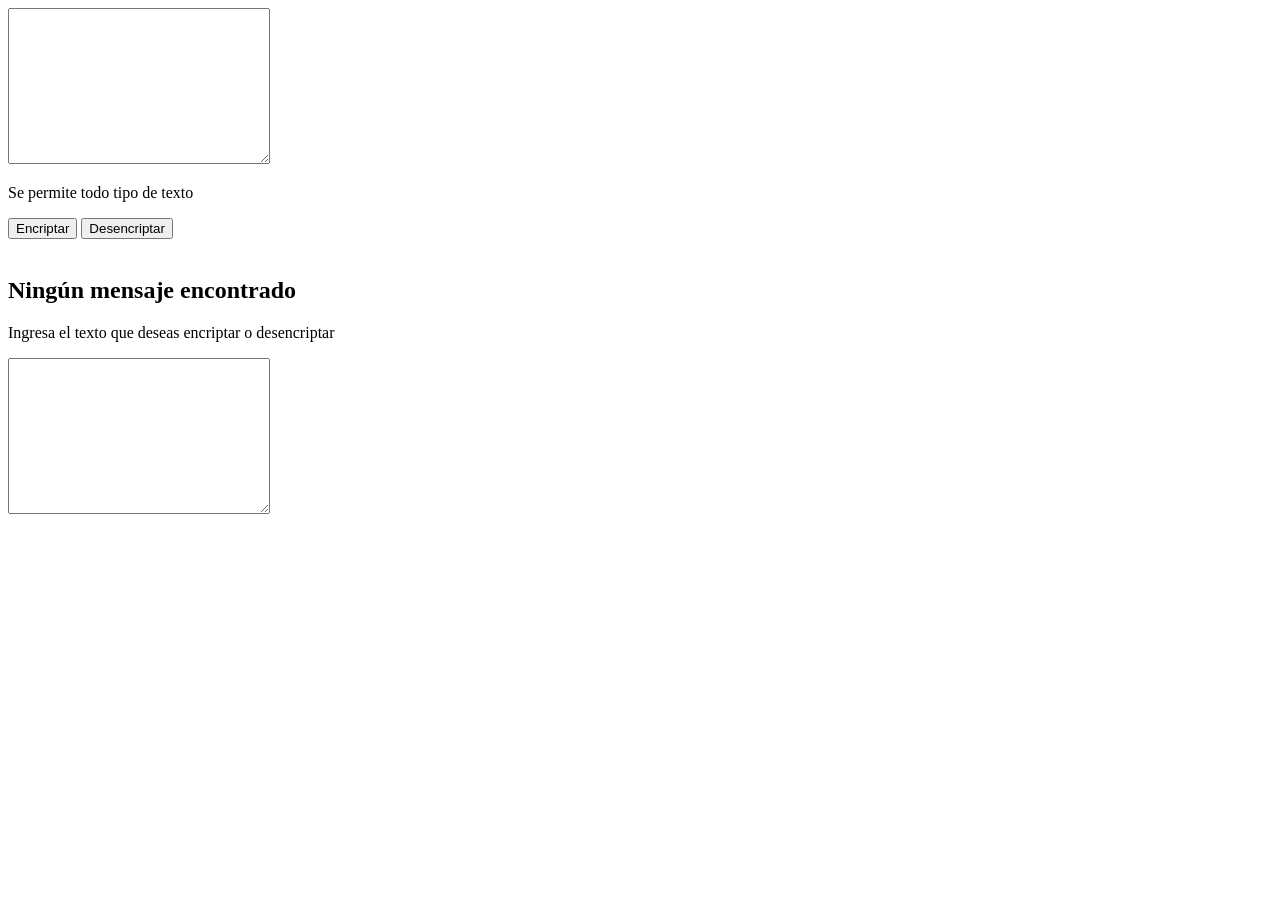
==== index.html @ 90eded8c "adicionando la estructura HTML del proyecto." ====
<!DOCTYPE html>
<html lang="en">
<head>
    <meta charset="UTF-8">
    <meta name="viewport" content="width=device-width, initial-scale=1.0">
    <title>Encriptado</title>
    <link rel="stylesheet" href="style.css">
</head>
<body>
    <div class="container">
    <div class="encriptar">
        <textarea name="texto" cols="30" 
        rows="10" class="texto" id="texto"
         placeholder="ingrese el texto aqui">
        </textarea>
       
        <div class="terminos">
            <p>Se permite todo tipo de texto</p>
        </div>
       <div class="botones">
            <button class="btn-encriptar" type="button" onclick="encriptar()">Encriptar
            </button>
            <input type="button" class="btn-desencriptar"
             value="Desencriptar" onclick="desencriptar()"/>
      </div>
    </div>
    <div class="encriptado">
        <img src="" alt="" id="muñeco">
       <div class="mensaje-encriptado" id="mensaje-encriptado" >
        <h2 id="titulo-mensaje">Ningún mensaje encontrado</h2>
        <p>Ingresa el texto que deseas encriptar o desencriptar </p>
        <textarea name="mensaje" id="mensaje" cols="30" rows="10" class="mensaje" ></textarea>
       </div> 
</div>
</div>
    <script src="script.js"></script>
</body>
</html>
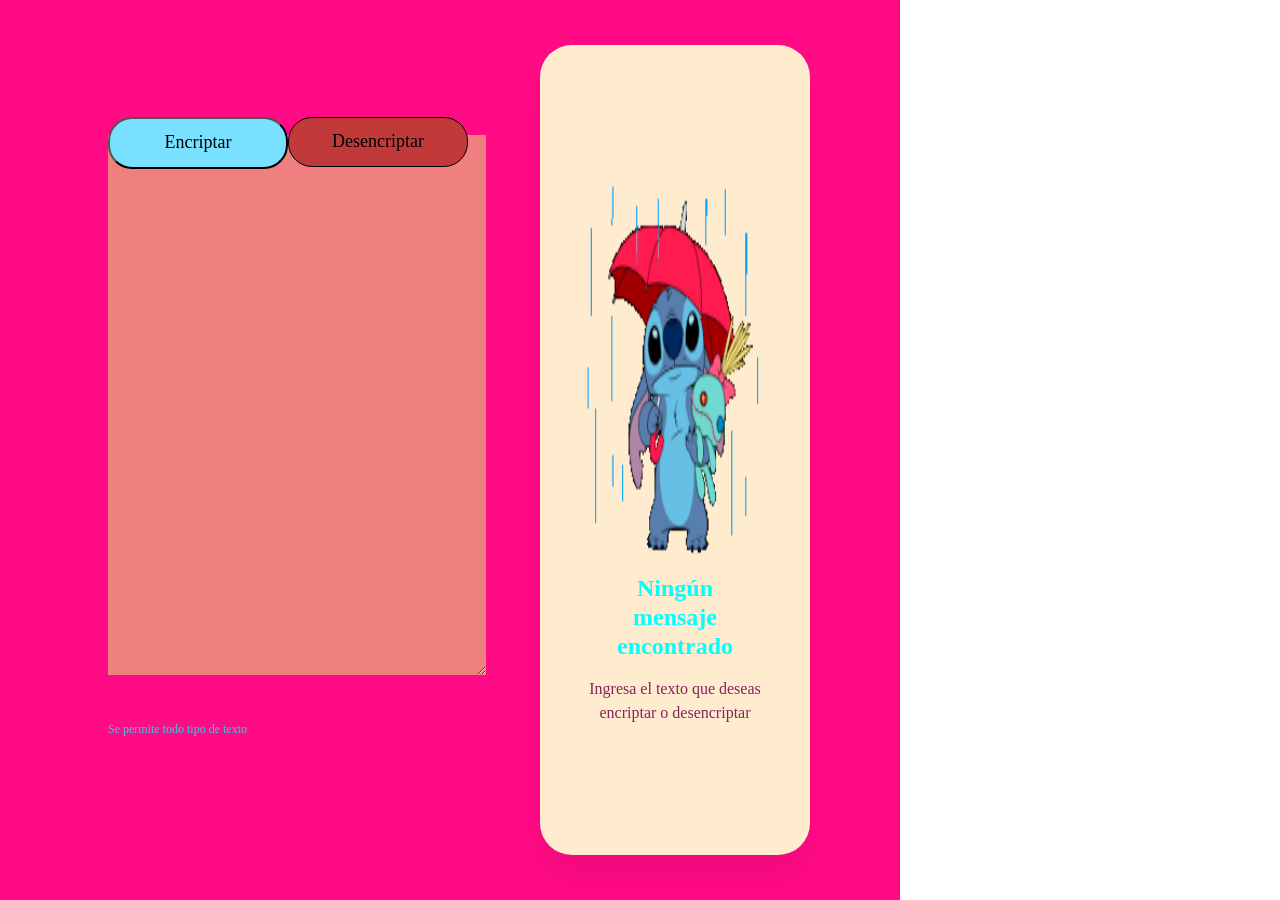
==== commit 6f6ddd61: "first commit" ====
--- a/index.html
+++ b/index.html
@@ -5,7 +5,7 @@
     <meta name="viewport" content="width=device-width, initial-scale=1.0">
     <title>Encriptado</title>
     <link rel="stylesheet" href="style.css">
-</head>
+    </head>
 <body>
     <div class="container">
     <div class="encriptar">
@@ -25,11 +25,11 @@
       </div>
     </div>
     <div class="encriptado">
-        <img src="" alt="" id="muñeco">
+        <img src="img/stick.gif" alt="" id="muñeco">
        <div class="mensaje-encriptado" id="mensaje-encriptado" >
         <h2 id="titulo-mensaje">Ningún mensaje encontrado</h2>
         <p>Ingresa el texto que deseas encriptar o desencriptar </p>
-        <textarea name="mensaje" id="mensaje" cols="30" rows="10" class="mensaje" ></textarea>
+        <!--<textarea name="mensaje" id="mensaje" cols="30" rows="10" class="mensaje" ></textarea>-->
        </div> 
 </div>
 </div>
--- a/style.css
+++ b/style.css
@@ -0,0 +1,238 @@
+*{
+    margin: 0;
+    padding: 0;
+}
+
+.container{
+    position: relative;
+    width: 100vh;
+    height: 100vh;
+    background: rgb(255, 11, 133);
+}
+.texto{
+    position: absolute;
+    width: 42% ;
+    height: 60%;
+    left: 12%;
+    top: 15%;
+    border: none;
+    
+  }
+  .texto{
+    position: absolute;
+    width: 42%;
+    height: 60%;
+    left: 12%;
+    top: 15%;
+    border: none;
+    font-family: Georgia, 'Times New Roman', Times, serif;
+    font-style: normal;
+    font-weight: 400;
+    font-size: 32px;
+    line-height: 150%;
+    background-color: lightcoral;
+  }
+.texto::placeholder {
+   color: blueviolet;
+}
+.texto:focus,
+.texto:active {
+  border: none;
+  outline:none;
+}
+
+.terminos {
+  display: flex;
+  flex-direction: row;
+  align-items: center;
+  padding: 0px;
+  gap: 8px;
+  position: absolute;
+  width: 80%;
+  left: 12%;
+  top: 80%;
+}
+.terminos p {
+  font-family:Cambria, Cochin, Georgia, Times, 'Times New Roman', serif;
+  font-style: normal;
+  font-weight: 400;
+  font-size:12px;
+  line-height: 150%;
+  color: aqua;
+  opacity: 0.8;
+  flex: none;
+  order: 1;
+  flex-grow:0 ;
+}
+
+.botones{
+  display: flex;
+  flex-direction: row;
+  align-items: flex-start;
+  padding: 1% 0;
+  position: absolute;
+  width: 80%;
+  left: 12%;
+  top: 12%;
+}
+
+.btn-encriptar {
+  align-items: center;
+  justify-content: center;
+  padding: 2%;
+  gap: 8px;
+  width: 25%;
+  background-color: rgb(122, 224, 255);
+  border-radius: 24px;
+  font-family: Georgia, 'Times New Roman', Times, serif;
+  font-size: 18px ;
+  line-height: 19px;
+  text-align: center;
+  color: rgb(0, 0, 0);
+}
+
+.btn-desencriptar {
+  box-sizing: border-box;
+  display: flex;
+  flex-direction: row;
+  align-items: flex-start;
+  justify-content: center;
+  padding: 2%;
+  gap: 8%;
+  width: 25%;
+  background: rgb(194, 57, 57);
+  border: 1px solid black;
+  border-radius: 24px;
+  font-family: Georgia, 'Times New Roman', Times, serif;
+  font-weight: 400;
+  font-size: 18px;
+  line-height: 19px;
+  text-align: center;
+  color: rgb(0, 0, 0);
+}
+
+.btn-desencriptar:hover,
+.btn-encriptar:hover {
+  margin: 0.3%;
+  width: 24.5%;
+  padding: 1.8%;
+}
+
+.encriptado{
+  display: flex;
+  justify-content: center;
+  position: absolute;
+  width: 30%;
+  height: 90%;
+  left: 60%;
+  top: 5%;
+  background: blanchedalmond;
+  box-shadow: 0px 24px 32px -8px rgba(0,0,0,0.08);
+  border-radius: 32px;
+}
+
+.mensaje-encriptado {
+  display: flex;
+  flex-direction: column;
+  align-items: center;
+  justify-content: center;
+  padding: 1%;
+  gap: 16px;
+  position: absolute;
+  width: 100%;
+top: 65%;
+text-align: center;
+}
+
+.mensaje-encriptado h2{
+  width:60%;
+  font-family: Georgia, 'Times New Roman', Times, serif;
+  font-style: normal;
+  font-weight: 700;
+  font-size: 24px ;
+  line-height: 120%;
+  text-align: center;
+  color: aqua;
+}
+
+.mensaje-encriptado p{
+  width: 80%;
+  font-family:Georgia, 'Times New Roman', Times, serif ;
+  font-style: normal;
+  font-weight: 400;
+  font-size: 16px ;
+  line-height: 150%;
+  text-align: center;
+  color: rgb(133, 36, 95);
+}
+
+.encriptado img {
+  position: absolute;
+  width: 80%;
+  height: 50%;
+  top: 15%;
+}
+
+/* Responsive design */
+@media (max-width: 57.5em) {
+  .container {
+    display: flex;
+    flex-direction: row;
+  }
+
+  .encriptar{
+    width: 100%;
+  }
+
+  .texto {
+    width: 80%;
+    height: 60%;
+    left: 10%;
+    top: 5%;
+  }
+
+  .terminos {
+    width: 80%;
+    left: 10%;
+    top: 67%;
+  }
+
+  .terminos p {
+    font-size: 16px;
+  }
+
+  .botones {
+    width: 80%;
+    left: 10%;
+    top: 70%;
+  }
+
+  .btn-encriptar, 
+  .btn-desencriptar {
+    width: 48%;
+    border-radius: 16px;
+  }
+
+  .btn-encriptar:hover, 
+  .btn-desencriptar:hover {
+    margin: 0.3%;
+    width: 47.5%;
+    padding: 1.8%;
+  }
+
+  .encriptado {
+    width: 80%;
+    height: 15%;
+    left: 10%;
+    top: 80%;
+  }
+  .mensaje-encriptado {
+    width: 100%;
+    top: 5%;
+  }
+  .encriptado img {
+   top: 0;
+   display: none;
+   visibility: hidden;
+  }
+}
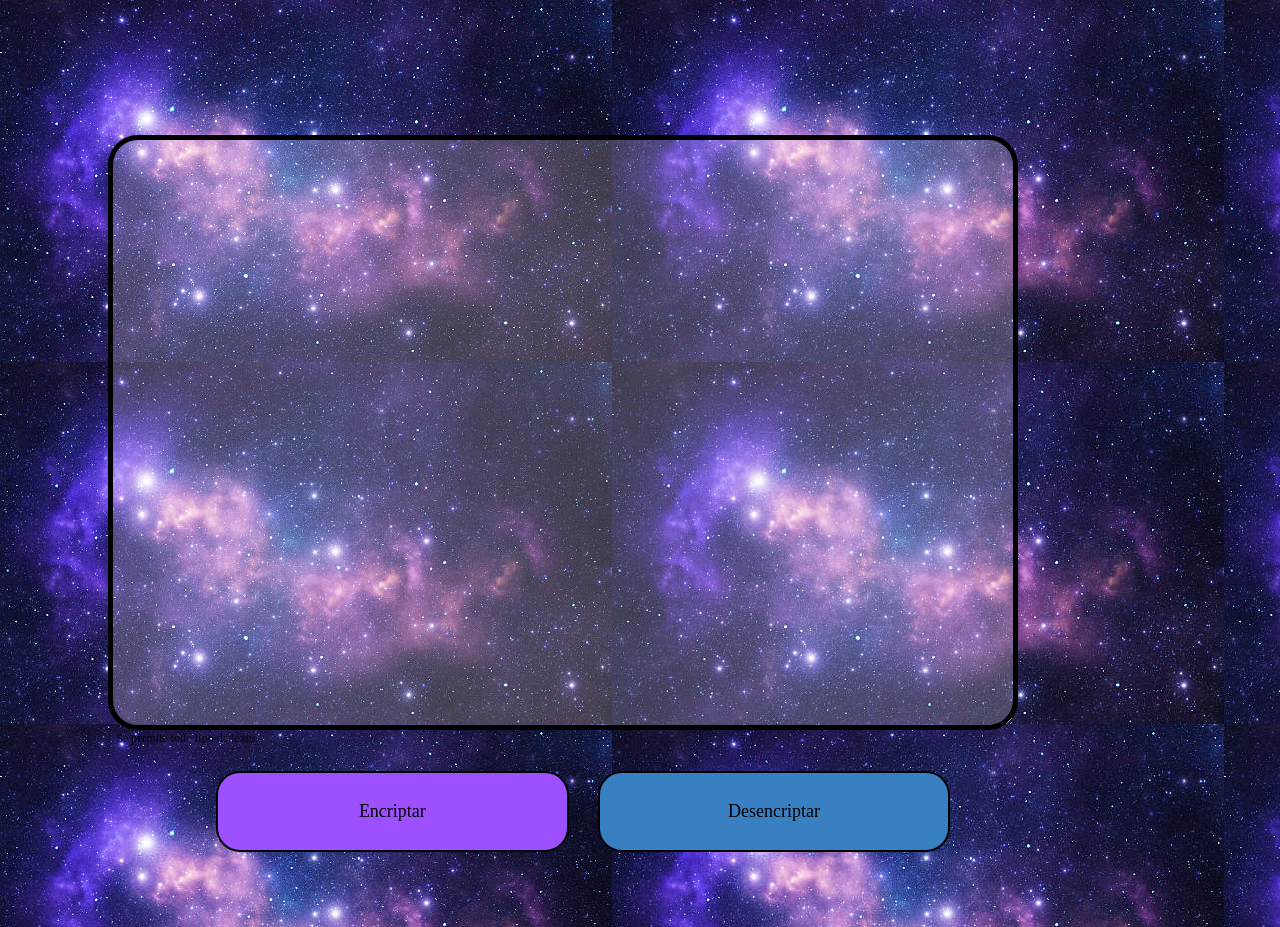
==== commit df51d920: "first commit" ====
--- a/index.html
+++ b/index.html
@@ -1,38 +1,42 @@
 <!DOCTYPE html>
-<html lang="en">
+<html lang="es">
+
 <head>
     <meta charset="UTF-8">
     <meta name="viewport" content="width=device-width, initial-scale=1.0">
     <title>Encriptado</title>
+    <link rel="shortcut icon" href="favicon.ico" type="image/x-icon">
     <link rel="stylesheet" href="style.css">
-    </head>
+
+</head>
+
 <body>
+   
     <div class="container">
-    <div class="encriptar">
-        <textarea name="texto" cols="30" 
-        rows="10" class="texto" id="texto"
-         placeholder="ingrese el texto aqui">
+        <div class="encriptar">
+            <textarea name="texto" cols="30" rows="10" class="texto" id="texto" placeholder="     Ingrese el texto aqui">
         </textarea>
-       
-        <div class="terminos">
-            <p>Se permite todo tipo de texto</p>
+
+            <div class="terminos">
+   <br> <br>             <p class="encriptadores">Se permite todo tipo de texto</p>
+            <div class="botones"> 
+                <button class="btn-encriptar" type="button" onclick="encriptar()">Encriptar
+                </button>
+             <input type="button" class="btn-desencriptar" value="Desencriptar" onclick="desencriptar()" />
+            </div>
+            </div>
+        <div class="encriptado">
+
+            <img src="../img/angiedaque.gif" alt="" id="inicio">
+            <div class="mensaje-encriptado" id="mensaje-encriptado">
+                <h2 id="titulo-mensaje">Ningún mensaje encontrado</h2> <br>
+             <p>   Ingresa el texto que deseas encriptar o desencriptar </p>
+                <!--<textarea name="mensaje" id="mensaje" cols="30" rows="10" class="mensaje" ></textarea>-->
+            </div>
+    
         </div>
-       <div class="botones">
-            <button class="btn-encriptar" type="button" onclick="encriptar()">Encriptar
-            </button>
-            <input type="button" class="btn-desencriptar"
-             value="Desencriptar" onclick="desencriptar()"/>
-      </div>
-    </div>
-    <div class="encriptado">
-        <img src="img/stick.gif" alt="" id="muñeco">
-       <div class="mensaje-encriptado" id="mensaje-encriptado" >
-        <h2 id="titulo-mensaje">Ningún mensaje encontrado</h2>
-        <p>Ingresa el texto que deseas encriptar o desencriptar </p>
-        <!--<textarea name="mensaje" id="mensaje" cols="30" rows="10" class="mensaje" ></textarea>-->
-       </div> 
-</div>
-</div>
+
+      </section>
     <script src="script.js"></script>
 </body>
 </html>
--- a/style.css
+++ b/style.css
@@ -1,3 +1,6 @@
+body{
+  background-image: url(img/fondododd.jpg);
+}
 *{
     margin: 0;
     padding: 0;
@@ -7,37 +10,30 @@
     position: relative;
     width: 100vh;
     height: 100vh;
-    background: rgb(255, 11, 133);
-}
-.texto{
+   color: brown;
+}
+
+  .texto{
     position: absolute;
-    width: 42% ;
-    height: 60%;
+    width: 100%;
+    height: 65%;
     left: 12%;
     top: 15%;
-    border: none;
-    
-  }
-  .texto{
-    position: absolute;
-    width: 42%;
-    height: 60%;
-    left: 12%;
-    top: 15%;
-    border: none;
+    border-radius:30px ;
     font-family: Georgia, 'Times New Roman', Times, serif;
     font-style: normal;
     font-weight: 400;
     font-size: 32px;
     line-height: 150%;
-    background-color: lightcoral;
+    background-color: rgba(255, 240, 240, 0.212);
+    border-color: black ;
+    border: solid 5px 
   }
 .texto::placeholder {
-   color: blueviolet;
+   color: rgb(20, 20, 20);
 }
 .texto:focus,
 .texto:active {
-  border: none;
   outline:none;
 }
 
@@ -53,12 +49,12 @@
   top: 80%;
 }
 .terminos p {
-  font-family:Cambria, Cochin, Georgia, Times, 'Times New Roman', serif;
-  font-style: normal;
+  font-family:Georgia, 'Times New Roman', Times, serif;
+  font-style:normal;
   font-weight: 400;
   font-size:12px;
   line-height: 150%;
-  color: aqua;
+  color: rgb(0, 0, 0);
   opacity: 0.8;
   flex: none;
   order: 1;
@@ -69,39 +65,44 @@
   display: flex;
   flex-direction: row;
   align-items: flex-start;
-  padding: 1% 0;
-  position: absolute;
-  width: 80%;
+  padding: 1%;
+  position: absolute;
+  width: 200%;
   left: 12%;
-  top: 12%;
+  top: 82%;
 }
 
 .btn-encriptar {
   align-items: center;
   justify-content: center;
   padding: 2%;
-  gap: 8px;
-  width: 25%;
-  background-color: rgb(122, 224, 255);
+  gap: 8%;
+  width: 35%;
+  background: rgb(156, 80, 255);
   border-radius: 24px;
   font-family: Georgia, 'Times New Roman', Times, serif;
   font-size: 18px ;
   line-height: 19px;
   text-align: center;
   color: rgb(0, 0, 0);
+  display:flex;
+  border: 2px solid black;
+  box-sizing: border-box;
+  flex-direction: row;
+  font-weight: 400;
 }
 
 .btn-desencriptar {
   box-sizing: border-box;
   display: flex;
   flex-direction: row;
-  align-items: flex-start;
+  align-items: center;
   justify-content: center;
   padding: 2%;
   gap: 8%;
-  width: 25%;
-  background: rgb(194, 57, 57);
-  border: 1px solid black;
+  width: 35%;
+  background: rgb(57, 128, 194);
+  border: 2px solid black;
   border-radius: 24px;
   font-family: Georgia, 'Times New Roman', Times, serif;
   font-weight: 400;
@@ -110,25 +111,28 @@
   text-align: center;
   color: rgb(0, 0, 0);
 }
-
-.btn-desencriptar:hover,
-.btn-encriptar:hover {
-  margin: 0.3%;
+.btn-desencriptar{
+  margin: 1%;
   width: 24.5%;
-  padding: 1.8%;
-}
-
+  padding: 2%;
+}
+
+.btn-encriptar{
+  margin: 1%;
+  width: 24.5%;
+  padding: 2%;
+} 
 .encriptado{
   display: flex;
   justify-content: center;
   position: absolute;
-  width: 30%;
-  height: 90%;
-  left: 60%;
+  width: 40%;
+  height: 98%;
+  left: 150%;
   top: 5%;
-  background: blanchedalmond;
+  background: rgb(255, 255, 255);
   box-shadow: 0px 24px 32px -8px rgba(0,0,0,0.08);
-  border-radius: 32px;
+  border-radius: 30px;
 }
 
 .mensaje-encriptado {
@@ -163,7 +167,7 @@
   font-size: 16px ;
   line-height: 150%;
   text-align: center;
-  color: rgb(133, 36, 95);
+  color: rgb(130, 0, 252);
 }
 
 .encriptado img {
@@ -213,8 +217,8 @@
     border-radius: 16px;
   }
 
-  .btn-encriptar:hover, 
-  .btn-desencriptar:hover {
+  .btn-encriptar, 
+  .btn-desencriptar {
     margin: 0.3%;
     width: 47.5%;
     padding: 1.8%;
@@ -235,4 +239,14 @@
    display: none;
    visibility: hidden;
   }
+  .encriptadores {
+    width: 80%;
+   font-family: 'Trebuchet MS', 'Lucida Sans Unicode', 'Lucida Grande', 'Lucida Sans', Arial, sans-serif;
+  font-style: normal;
+  font-weight: 500;
+  font-size: 200px;
+  line-height: 150%;
+  text-align: center;
+  color: rgb(228, 8, 8);
+  }
 }
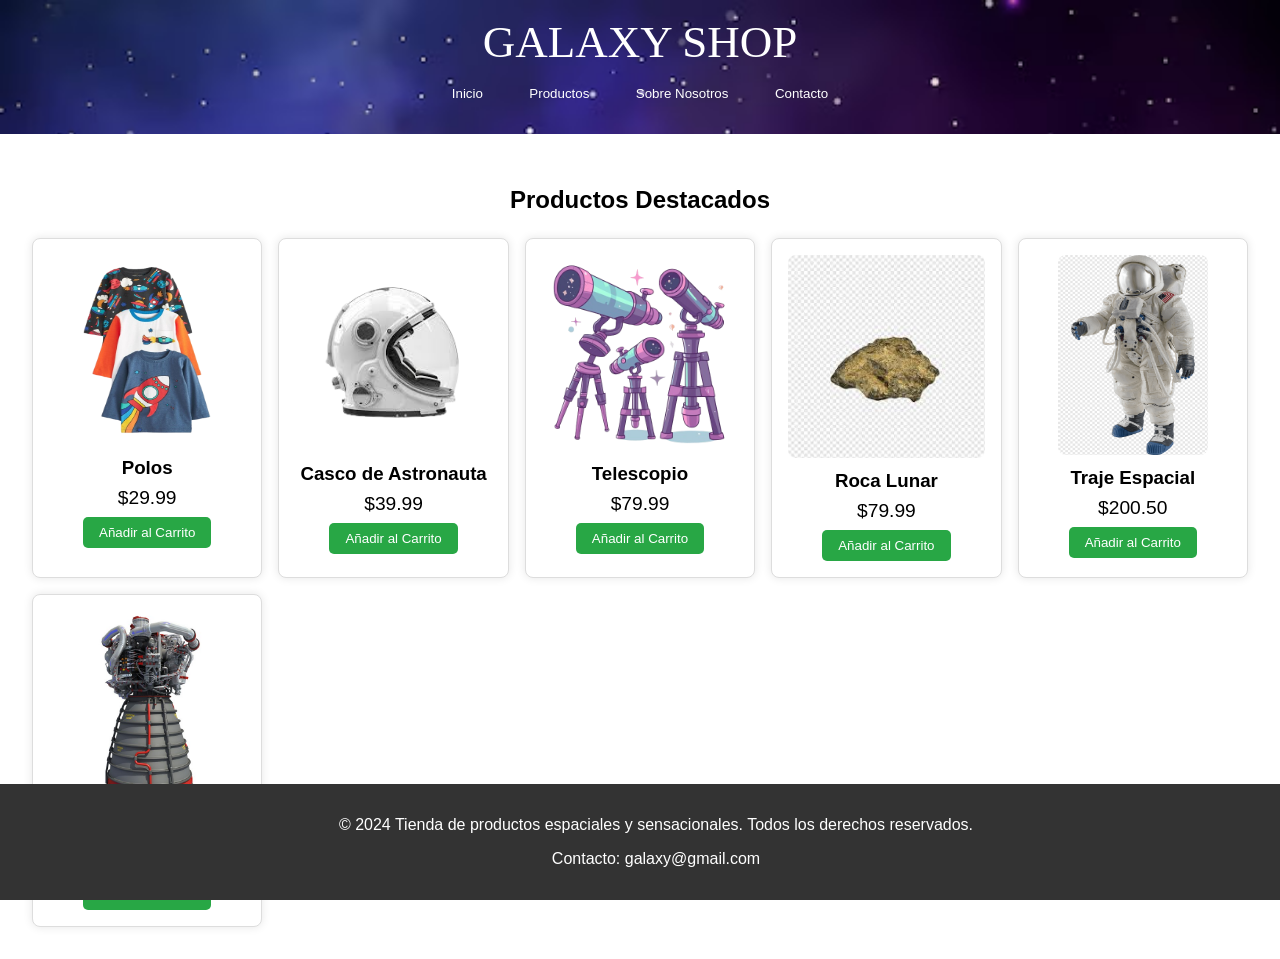
==== commit b45ab5a9: "first commit" ====
--- a/index.html
+++ b/index.html
@@ -1,42 +1,88 @@
 <!DOCTYPE html>
 <html lang="es">
-
 <head>
     <meta charset="UTF-8">
     <meta name="viewport" content="width=device-width, initial-scale=1.0">
-    <title>Encriptado</title>
-    <link rel="shortcut icon" href="favicon.ico" type="image/x-icon">
-    <link rel="stylesheet" href="style.css">
+    <title>GALAXY SHOP</title>
+    <link rel="preconnect" href="https://fonts.googleapis.com">
+<link rel="preconnect" href="https://fonts.gstatic.com" crossorigin>
+<link href="https://fonts.googleapis.com/css2?family=DM+Serif+Text:ital@0;1&display=swap" rel="stylesheet">
+    <link rel="stylesheet" href="css.css">
+</head>
+<body>
+    <!-- Encabezado -->
+    <header>
+        <div class="logo">
+            <h1>GALAXY SHOP</h1>
+        </div>
+        <nav>
+            <ul>
+          <button> <li><a href="encriptado.html">Inicio</a></li></button> 
+            <button>  <li><a href="encriptado.html">Productos</a></li></button>
+              <button><li><a href="encriptado.html">Sobre Nosotros</a></li></button> 
+              <button> <li><a href="encriptado.html">Contacto</a></li></button>
+            </ul>
+        </nav>
+    </header>
 
-</head>
+    <!-- Sección de Productos -->
+    <main> 
+        <section class="products">
+            <h2>Productos Destacados</h2>
+         <div class="product-grid">
+                <!-- Producto 1 -->
+                <div class="product-card"> 
+                  <img src="/img/img/polos.png" alt="polo Casual" width="150px" height="190px">
+                    <h3>Polos</h3>
+                    <p>$29.99</p>
+               <a href="encriptado.html"> <button>Añadir al Carrito</button></a> 
+                    
+                </div>
+                <!-- Producto 2 -->
+                <div class="product-card">
+                    <img src="/img/img/estraunanta.png" alt="casco">
+                    <h3>Casco de Astronauta</h3>
+                    <p>$39.99</p>
+                 <a href="encriptado.html"><button>Añadir al Carrito</button></a>
+                </div>
+                <!-- Producto 3 -->
+                <div class="product-card">
+                    <img src="/img/img/telescopios-removebg-preview.png" alt="telescopio">
+                    <h3>Telescopio</h3>
+                    <p>$79.99</p>
+                 <a href="encriptado.html"><button>Añadir al Carrito</button> </a>
+                </div> 
+                 <!-- Producto 4 -->
+                 <div class="product-card">
+                  <img src="/img/img/rocalunar.png" alt="telescopio">
+                  <h3>Roca Lunar</h3>
+                  <p>$79.99</p>
+              <a href="encriptado.html"> <button>Añadir al Carrito</button> </a> 
+              </div> 
+               <!-- Producto 5 -->
+               <div class="product-card">
+                <img src="/img/img/trajee.png" alt="trajeespacial" width="150px" height="200px">
+                <h3>Traje Espacial</h3>
+                <p>$200.50</p>
+             <a href="encriptado.html"> <button>Añadir al Carrito</button> </a>
+            </div> 
+             <!-- Producto 6 -->
+             <div class="product-card">
+              <img src="/img/img/turbomotor.jpg" alt="Turbomotor">
+              <h3>Turbo Motor</h3>
+              <p>$1000.00</p>
+       <a href="encriptado.html">      <button>Añadir al Carrito</button> </a> 
+          </div> 
+                <!-- Agrega más productos aquí -->
+            </div>
+        </section>
+    </main>
 
-<body>
-   
-    <div class="container">
-        <div class="encriptar">
-            <textarea name="texto" cols="30" rows="10" class="texto" id="texto" placeholder="     Ingrese el texto aqui">
-        </textarea>
+    <!-- Pie de Página -->
+    <footer>
+        <p>&copy; 2024 Tienda de productos espaciales y sensacionales. Todos los derechos reservados.</p>
+        <p>Contacto: galaxy@gmail.com</p>
+    </footer>
+</body>
+</html>
 
-            <div class="terminos">
-   <br> <br>             <p class="encriptadores">Se permite todo tipo de texto</p>
-            <div class="botones"> 
-                <button class="btn-encriptar" type="button" onclick="encriptar()">Encriptar
-                </button>
-             <input type="button" class="btn-desencriptar" value="Desencriptar" onclick="desencriptar()" />
-            </div>
-            </div>
-        <div class="encriptado">
-
-            <img src="../img/angiedaque.gif" alt="" id="inicio">
-            <div class="mensaje-encriptado" id="mensaje-encriptado">
-                <h2 id="titulo-mensaje">Ningún mensaje encontrado</h2> <br>
-             <p>   Ingresa el texto que deseas encriptar o desencriptar </p>
-                <!--<textarea name="mensaje" id="mensaje" cols="30" rows="10" class="mensaje" ></textarea>-->
-            </div>
-    
-        </div>
-
-      </section>
-    <script src="script.js"></script>
-</body>
-</html>
--- a/css.css
+++ b/css.css
@@ -0,0 +1,107 @@
+/* Estilos Generales */
+body {
+    font-family: Arial, sans-serif;
+    margin: 0;
+    padding: 0;
+    box-sizing: border-box;
+    
+}
+h1{  font-family: "DM Serif Text", serif;
+    font-weight: 400;
+    font-style: normal;
+    font-size: 45px;
+}
+
+
+header {
+    color: #fff;
+    padding: 1rem;
+    text-align: center;
+    background-image:url(img/img/fondoo.avif);
+    background-size: cover
+}
+
+header .logo h1 {
+    margin: 0;
+}
+
+nav ul {
+    list-style: none;
+    padding: 0;
+}
+
+nav ul li {
+    display: inline;
+    margin: 0 15px;
+}
+
+nav ul li a {
+    color: #fff;
+    text-decoration: none;
+}
+
+main {
+    padding: 2rem;
+}
+
+.products h2 {
+    text-align: center;
+    margin-bottom: 1.5rem;
+}
+
+.product-grid {
+    display: grid;
+    grid-template-columns: repeat(auto-fill, minmax(200px, 1fr));
+    gap: 1rem;
+}
+
+.product-card {
+    border: 1px solid #ddd;
+    border-radius: 8px;
+    padding: 1rem;
+    text-align: center;
+    background-color: #fff;
+    box-shadow: 0 0 10px rgba(0, 0, 0, 0.1);
+}
+
+.product-card img {
+    max-width: 100%;
+    border-radius: 8px;
+}
+
+.product-card h3 {
+    margin: 0.5rem 0;
+}
+
+.product-card p {
+    font-size: 1.2rem;
+    margin: 0.5rem 0;
+}
+
+.product-card button {
+    background-color: #28a745;
+    color: #fff;
+    border: none;
+    padding: 0.5rem 1rem;
+    border-radius: 5px;
+    cursor: pointer;
+}
+
+.product-card button:hover {
+    background-color: #218838;
+}
+
+footer {
+    background-color: #333;
+    color: #fff;
+    text-align: center;
+    padding: 1rem;
+    position: absolute;
+    width: 100%;
+    bottom: 0;
+}
+
+ul button{
+    background-color: rgba(0, 0, 0, 0);
+    border: 0px;
+}
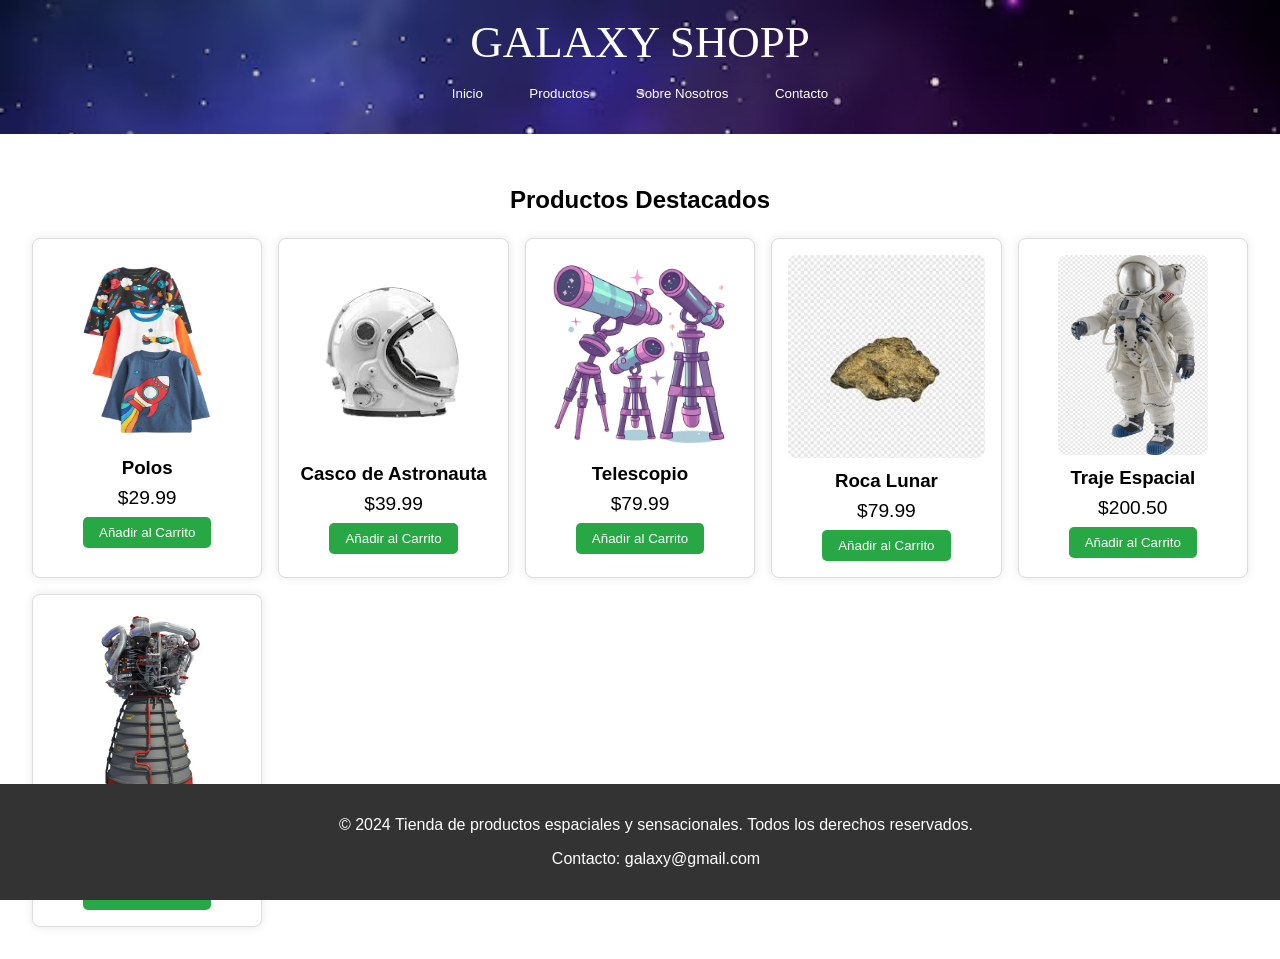
==== commit 79536bed: "first commit" ====
--- a/index.html
+++ b/index.html
@@ -7,13 +7,13 @@
     <link rel="preconnect" href="https://fonts.googleapis.com">
 <link rel="preconnect" href="https://fonts.gstatic.com" crossorigin>
 <link href="https://fonts.googleapis.com/css2?family=DM+Serif+Text:ital@0;1&display=swap" rel="stylesheet">
-    <link rel="stylesheet" href="css.css">
+    <link rel="stylesheet" href="style2.css">
 </head>
 <body>
     <!-- Encabezado -->
     <header>
         <div class="logo">
-            <h1>GALAXY SHOP</h1>
+            <h1>GALAXY SHOPP</h1>
         </div>
         <nav>
             <ul>
@@ -32,7 +32,7 @@
          <div class="product-grid">
                 <!-- Producto 1 -->
                 <div class="product-card"> 
-                  <img src="/img/img/polos.png" alt="polo Casual" width="150px" height="190px">
+                  <img src="img/img/polos.png" alt="polo Casual" width="150px" height="190px">
                     <h3>Polos</h3>
                     <p>$29.99</p>
                <a href="encriptado.html"> <button>Añadir al Carrito</button></a> 
@@ -40,35 +40,35 @@
                 </div>
                 <!-- Producto 2 -->
                 <div class="product-card">
-                    <img src="/img/img/estraunanta.png" alt="casco">
+                    <img src="img/img/estraunanta.png" alt="casco">
                     <h3>Casco de Astronauta</h3>
                     <p>$39.99</p>
                  <a href="encriptado.html"><button>Añadir al Carrito</button></a>
                 </div>
                 <!-- Producto 3 -->
                 <div class="product-card">
-                    <img src="/img/img/telescopios-removebg-preview.png" alt="telescopio">
+                    <img src="img/img/telescopios-removebg-preview.png" alt="telescopio">
                     <h3>Telescopio</h3>
                     <p>$79.99</p>
                  <a href="encriptado.html"><button>Añadir al Carrito</button> </a>
                 </div> 
                  <!-- Producto 4 -->
                  <div class="product-card">
-                  <img src="/img/img/rocalunar.png" alt="telescopio">
+                  <img src="img/img/rocalunar.png" alt="telescopio">
                   <h3>Roca Lunar</h3>
                   <p>$79.99</p>
               <a href="encriptado.html"> <button>Añadir al Carrito</button> </a> 
               </div> 
                <!-- Producto 5 -->
                <div class="product-card">
-                <img src="/img/img/trajee.png" alt="trajeespacial" width="150px" height="200px">
+                <img src="img/img/trajee.png" alt="trajeespacial" width="150px" height="200px">
                 <h3>Traje Espacial</h3>
                 <p>$200.50</p>
              <a href="encriptado.html"> <button>Añadir al Carrito</button> </a>
             </div> 
              <!-- Producto 6 -->
              <div class="product-card">
-              <img src="/img/img/turbomotor.jpg" alt="Turbomotor">
+              <img src="img/img/turbomotor.jpg" alt="Turbomotor">
               <h3>Turbo Motor</h3>
               <p>$1000.00</p>
        <a href="encriptado.html">      <button>Añadir al Carrito</button> </a> 
--- a/style2.css
+++ b/style2.css
@@ -0,0 +1,107 @@
+/* Estilos Generales */
+body {
+    font-family: Arial, sans-serif;
+    margin: 0;
+    padding: 0;
+    box-sizing: border-box;
+    
+}
+h1{  font-family: "DM Serif Text", serif;
+    font-weight: 400;
+    font-style: normal;
+    font-size: 45px;
+}
+
+
+header {
+    color: #fff;
+    padding: 1rem;
+    text-align: center;
+    background-image:url(img/img/fondoo.avif);
+    background-size: cover
+}
+
+header .logo h1 {
+    margin: 0;
+}
+
+nav ul {
+    list-style: none;
+    padding: 0;
+}
+
+nav ul li {
+    display: inline;
+    margin: 0 15px;
+}
+
+nav ul li a {
+    color: #fff;
+    text-decoration: none;
+}
+
+main {
+    padding: 2rem;
+}
+
+.products h2 {
+    text-align: center;
+    margin-bottom: 1.5rem;
+}
+
+.product-grid {
+    display: grid;
+    grid-template-columns: repeat(auto-fill, minmax(200px, 1fr));
+    gap: 1rem;
+}
+
+.product-card {
+    border: 1px solid #ddd;
+    border-radius: 8px;
+    padding: 1rem;
+    text-align: center;
+    background-color: #fff;
+    box-shadow: 0 0 10px rgba(0, 0, 0, 0.1);
+}
+
+.product-card img {
+    max-width: 100%;
+    border-radius: 8px;
+}
+
+.product-card h3 {
+    margin: 0.5rem 0;
+}
+
+.product-card p {
+    font-size: 1.2rem;
+    margin: 0.5rem 0;
+}
+
+.product-card button {
+    background-color: #28a745;
+    color: #fff;
+    border: none;
+    padding: 0.5rem 1rem;
+    border-radius: 5px;
+    cursor: pointer;
+}
+
+.product-card button:hover {
+    background-color: #218838;
+}
+
+footer {
+    background-color: #333;
+    color: #fff;
+    text-align: center;
+    padding: 1rem;
+    position: absolute;
+    width: 100%;
+    bottom: 0;
+}
+
+ul button{
+    background-color: rgba(0, 0, 0, 0);
+    border: 0px;
+}
